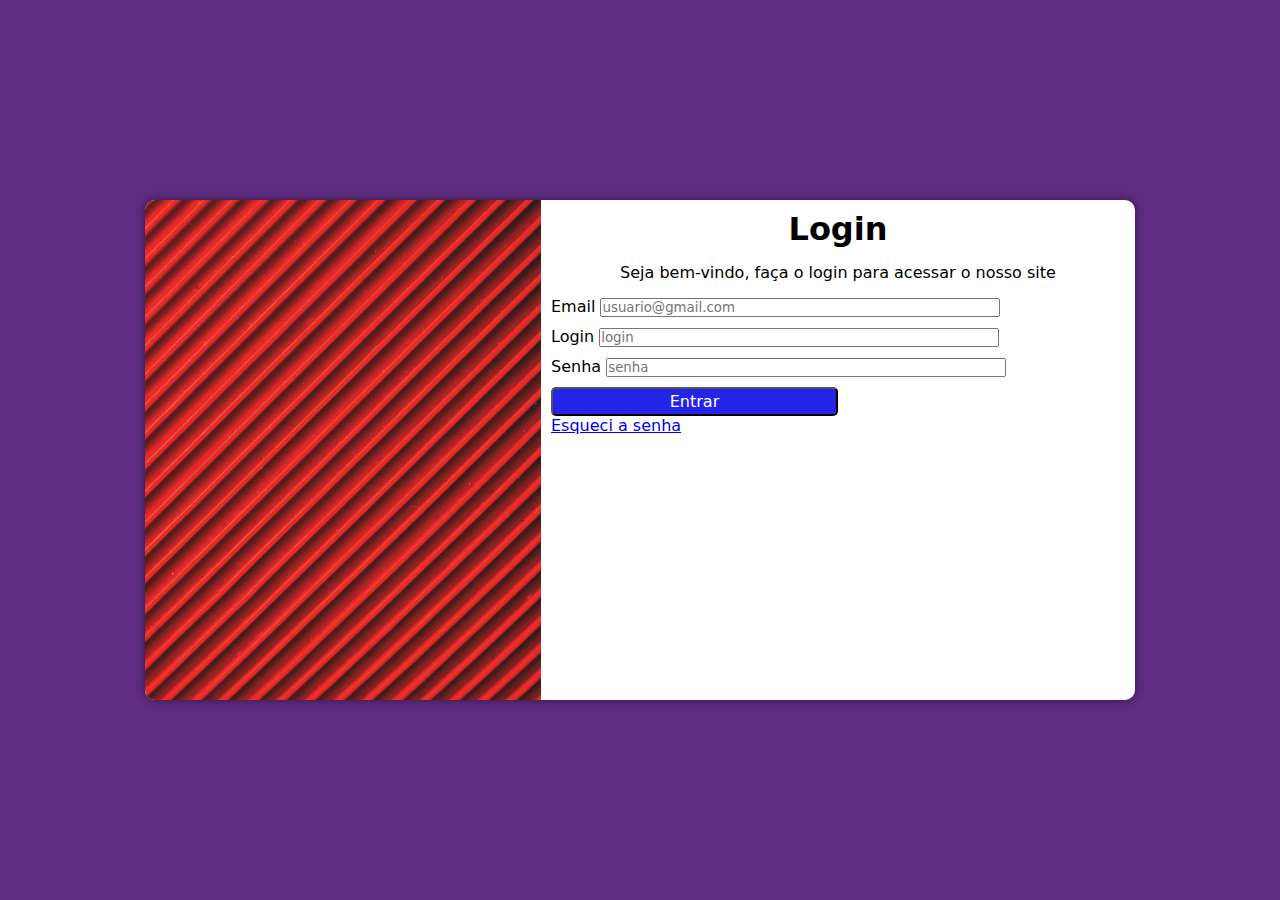
==== tela login/index.html @ cd4e0894 "003" ====
<!DOCTYPE html>
<html lang="br">
<head>
    <meta charset="UTF-8">
    <meta name="viewport" content="width=device-width, initial-scale=1.0">
    <title>Document</title>
    <link rel="stylesheet" href="style.css">
    <link rel="stylesheet" href="media-query.css">
</head>
<body>
    <main>
        <section class="login">
            <div class="login__img">
            </div>
            <div class="login__form">
                <h1>Login</h1>
                <p>Seja bem-vindo, faça o login para acessar o nosso site</p>
                <form action="login.php" method="post">

                    <div class="campo">
                        <label for="yemail">Email</label>
                        <input type="email" name="email" id="yemail" required placeholder="usuario@gmail.com" autocomplete="email">
                    </div>
                    <div class="campo">
                        <label for="yname">Login</label>
                        <input type="text" name="login" id="ylogin" required placeholder="login" autocomplete="username">
                    </div>

                    <div class="campo">
                        <label for="ypass">Senha</label>
                        <input type="password" name="password" id="ypass" required placeholder="senha" minlength="8" maxlength="20">
                    </div>

                    <div class="campo">
                        <input type="submit" value="Entrar">
                        <a href="#">Esqueci a senha</a>
                    </div>

                </form>
            </div>
        </section>
    </main>
    
</body>
</html>
---- tela login/style.css ----
* {
    font-family: system-ui, -apple-system, BlinkMacSystemFont, 'Segoe UI', Roboto, Oxygen, Ubuntu, Cantarell, 'Open Sans', 'Helvetica Neue', sans-serif;
    margin: 0;
    padding: 0;
    box-sizing: border-box;
}

body,html {
    background: #5f2c82;
    height: 100vh;
    width: 100vw;

}

main {
    position: relative;
    width: 100vw;
    height: 100vh;
}

.login {
    position: absolute;
    top: 50%;
    left: 50%;
    transform: translate(-50%, -50%);
    background-color: white;
    width: 250px;
    height: 500px;
    border-radius: 10px;
    overflow: hidden;
    box-shadow: 0px 0px 10px rgba(0, 0, 0, 0.507);
    transition: width .3s, height .3s;
    
    
}

.login__img {
    background-image: url(imagem/fundo.jpg);
    height: 100px;
    background-size: cover;
    background-repeat: no-repeat;
    opacity: 0.9;
    display: block;
}

.login__form {
    padding: 10px;
    display: block;
    
}

.login__form h1,p {
    text-align: center;
    margin-bottom: 15px;
}
 .campo {
    margin-top: 10px;
 }

 input[type="submit"] {
    display: block;
    font-size: 1rem;
    width: 50%;
    background-color: rgb(36, 36, 233);
    color: white;
    border-radius: 5px;
    cursor: pointer;
    margin-bottom: 10px;
    box-sizing: border-box;
    padding: 3px;
    margin: 70px auto 10px auto;
 }
 input[type="submit"]:hover {
    background-color: rgb(1, 1, 146);
 }

 a {
    display: block;
    margin: auto;
    text-align: center;

 }
---- tela login/media-query.css ----
@media screen and (min-width:768px) and (max-width:992px) {
    .login {
        width: 80%;

    }

    .login__img {
        float: left;
        width: 30%;
        height: 100%;
    }

    .login__form {
        float: right;
        width: 70%;
    }

    input {
        width: 300px;
    }

    input[type="submit"] {
        margin: 0;
    }

    a {
        display: inline-block;
    }
}

@media screen and (min-width:992px) {
    .login {
        width: 990px;
    }

    .login__img {
        float: left;
        width: 40%;
        height: 100%;
    }

    .login__form {
        float: right;
        width: 60%;
        

    }

    input {
        width: 400px;
    }
    input[type="submit"] {
        margin: 0;
    }

    a {
        display: inline-block;
    }

}
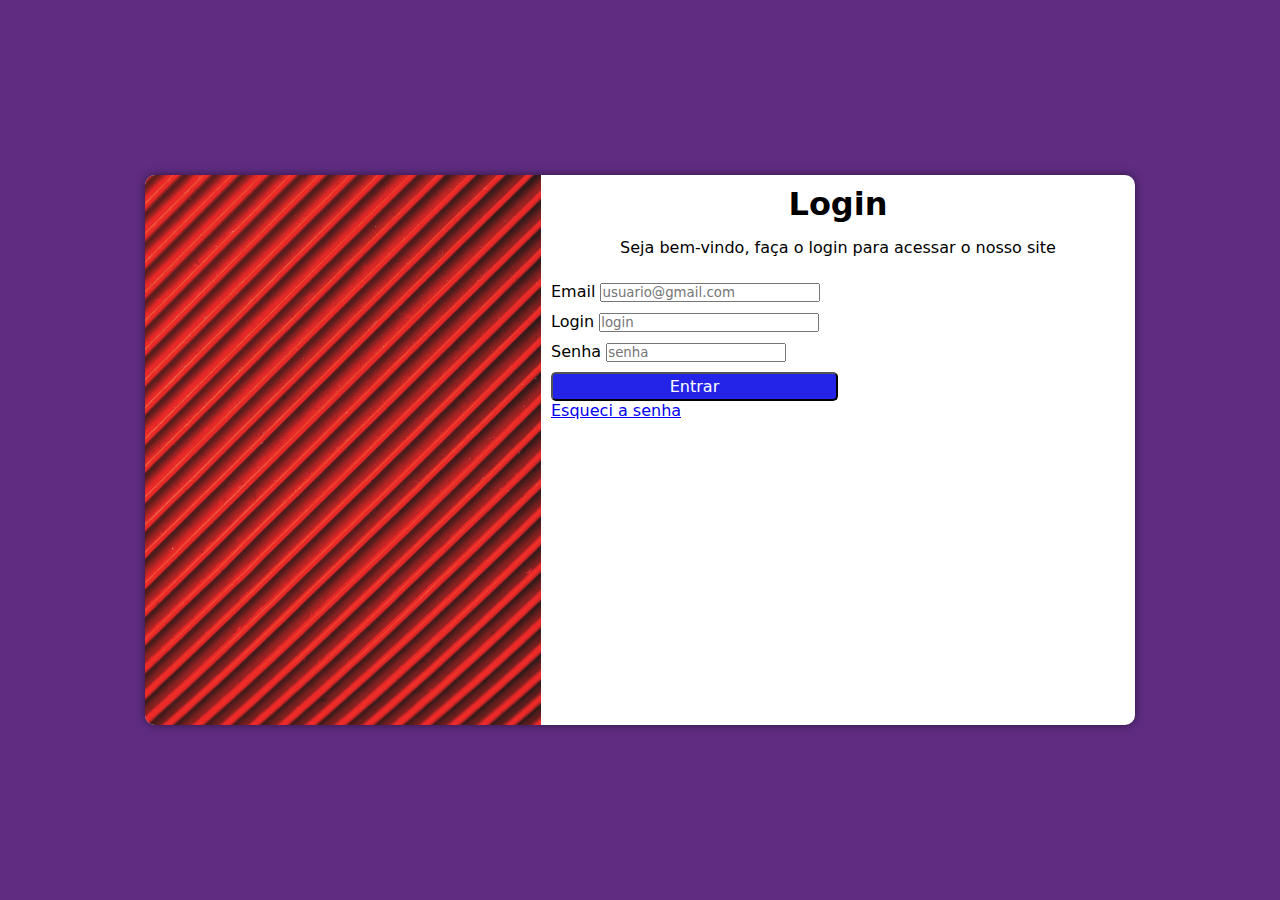
==== commit 7f2b7a68: "Update index.html" ====
--- a/tela login/index.html
+++ b/tela login/index.html
@@ -19,16 +19,16 @@
 
                     <div class="campo">
                         <label for="yemail">Email</label>
-                        <input type="email" name="email" id="yemail" required placeholder="usuario@gmail.com" autocomplete="email">
+                        <input type="email" name="email" id="yemail" required placeholder="usuario@gmail.com" autocomplete="email" style="width:220px">
                     </div>
                     <div class="campo">
                         <label for="yname">Login</label>
-                        <input type="text" name="login" id="ylogin" required placeholder="login" autocomplete="username">
+                        <input type="text" name="login" id="ylogin" required placeholder="login" autocomplete="username" style="width:220px">
                     </div>
 
                     <div class="campo">
                         <label for="ypass">Senha</label>
-                        <input type="password" name="password" id="ypass" required placeholder="senha" minlength="8" maxlength="20">
+                        <input type="password" name="password" id="ypass" required placeholder="senha" minlength="8" maxlength="20" style="width: 180px;">
                     </div>
 
                     <div class="campo">
--- a/tela login/style.css
+++ b/tela login/style.css
@@ -3,19 +3,19 @@
     margin: 0;
     padding: 0;
     box-sizing: border-box;
+    overflow: hidden;
 }
 
 body,html {
     background: #5f2c82;
-    height: 100vh;
-    width: 100vw;
-
+    
 }
 
 main {
     position: relative;
     width: 100vw;
     height: 100vh;
+    
 }
 
 .login {
@@ -24,8 +24,8 @@
     left: 50%;
     transform: translate(-50%, -50%);
     background-color: white;
-    width: 250px;
-    height: 500px;
+    width: 300px;
+    height: 550px;
     border-radius: 10px;
     overflow: hidden;
     box-shadow: 0px 0px 10px rgba(0, 0, 0, 0.507);
